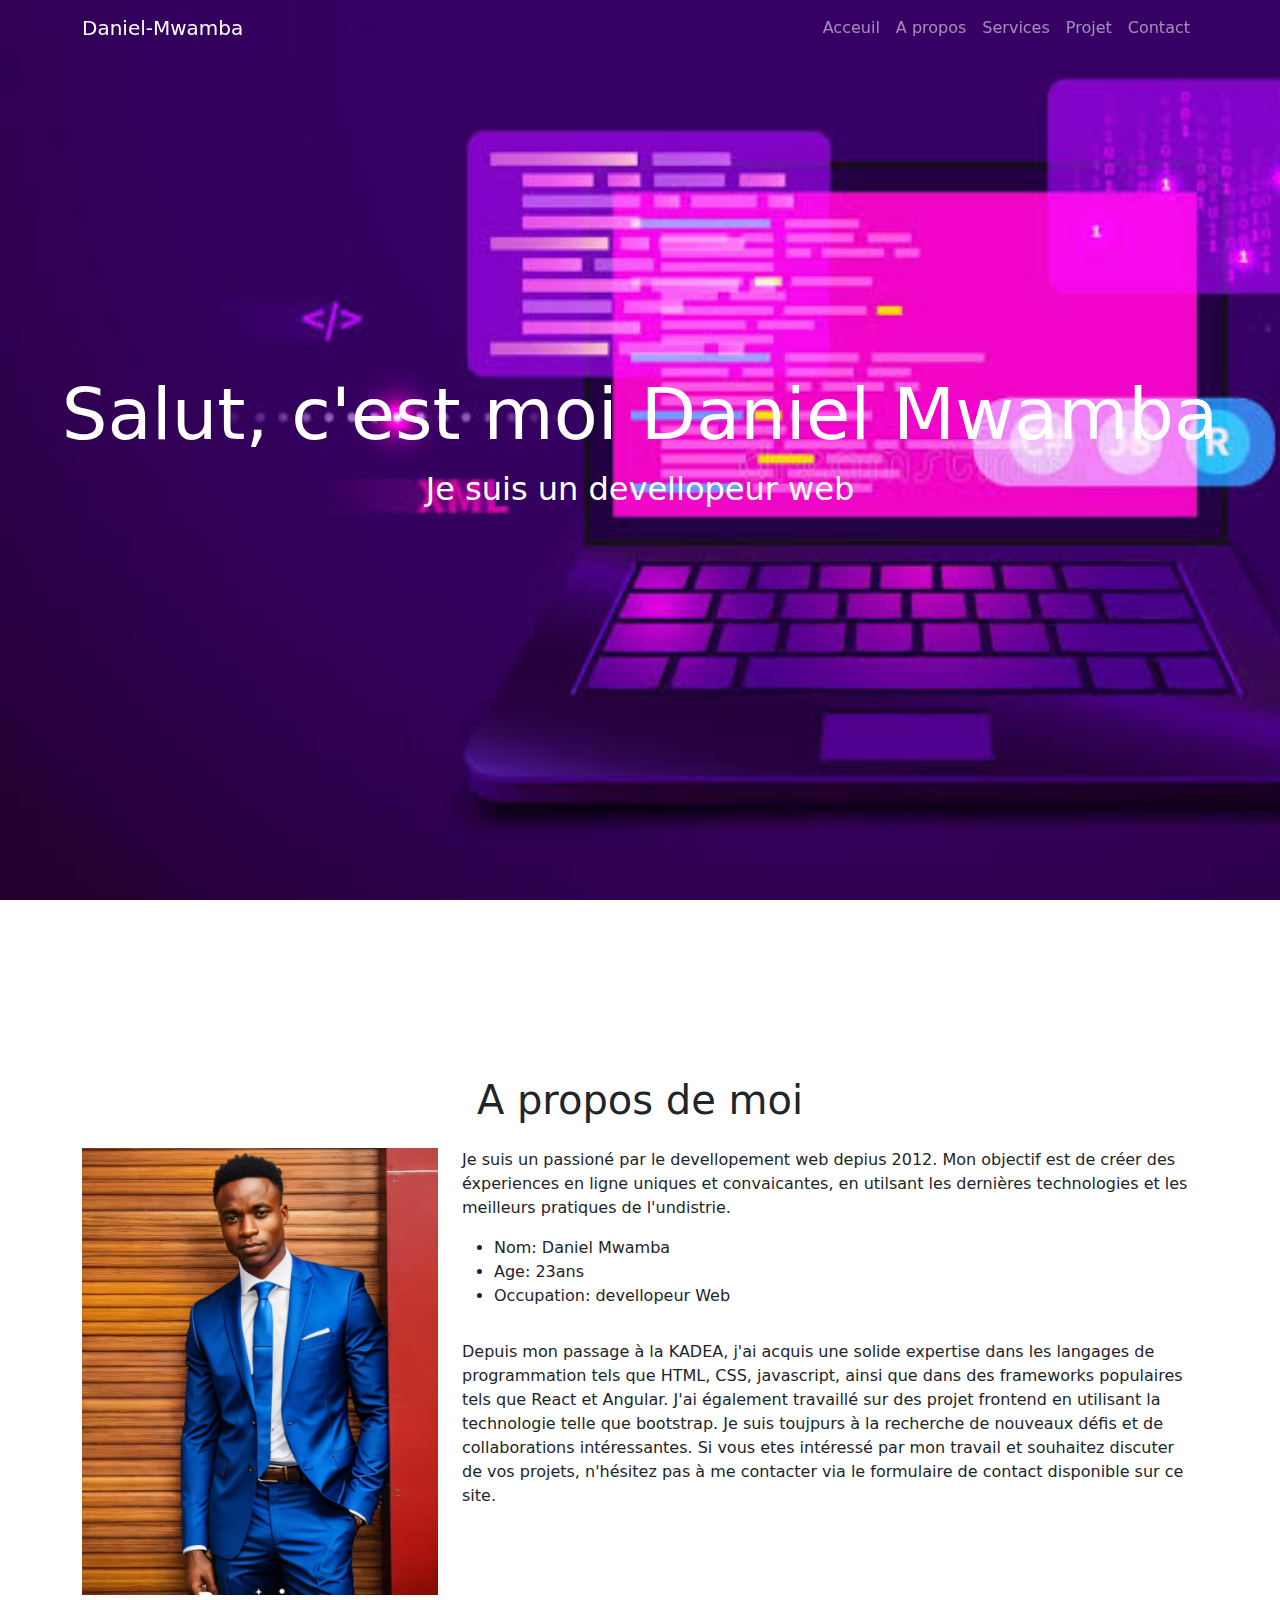
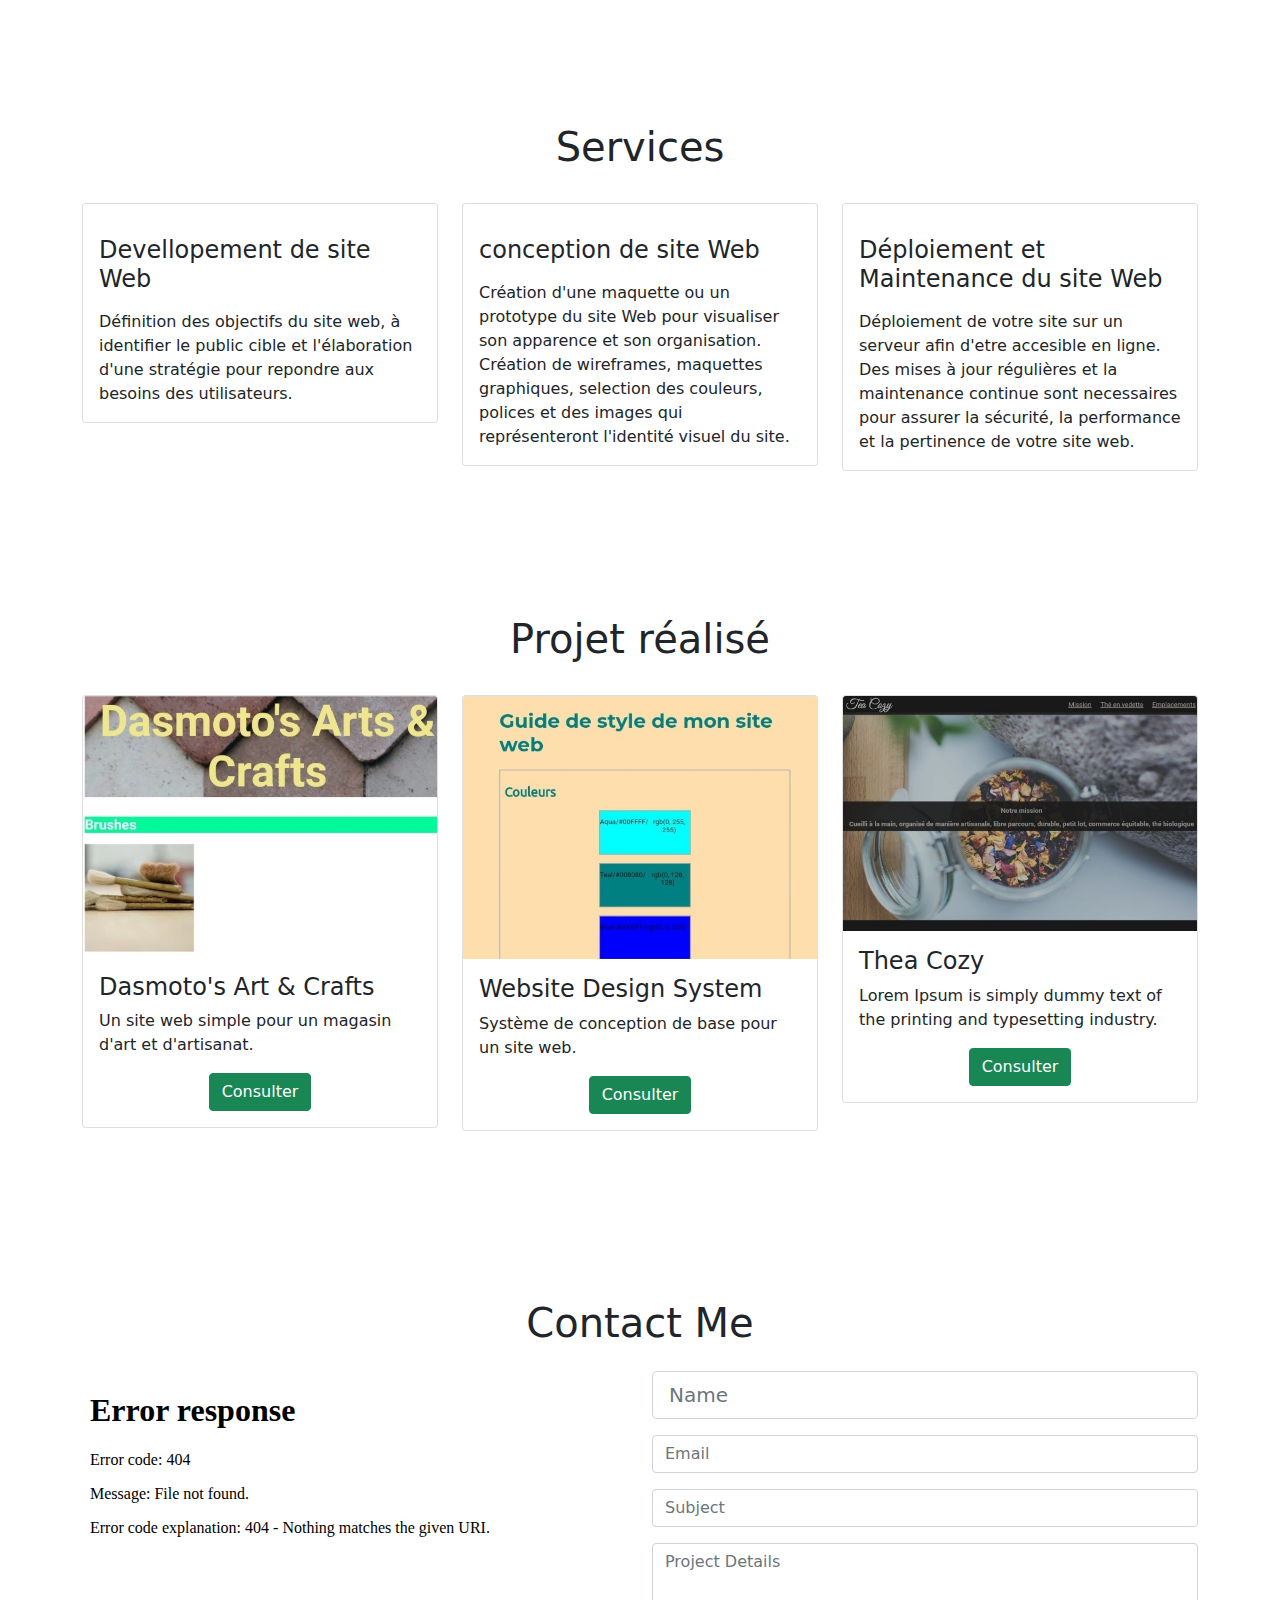
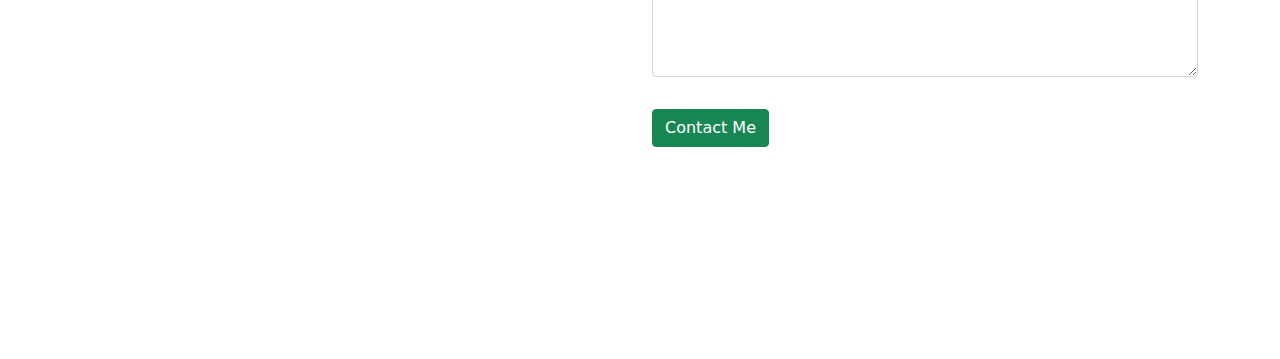
==== index.html @ eefb1bb7 "Add files via upload" ====
<!DOCTYPE html>
<html lang="fr">

<meta http-equiv="content-type" content="text/html;charset=UTF-8" />
<head>
  <title>Portfolio Daniel-Mwamba</title>
  <meta charset="utf-8">
  <meta name="viewport" content="width=device-width, initial-scale=1">
  <!-- linking css file -->
  <link rel="stylesheet" href="style.css">
  <!-- bootstrap CDN -->
  <link href="css/bootstrap.min.css" rel="stylesheet">
  <script src="js/bootstrap.bundle.min.js"></script>
  <!-- font awesome -->
  <script src="kit.fontawesome.com/31149d48b0.js" crossorigin="anonymous"></script>
</head>

<body>
    <!-- navbar -->
    <nav class="navbar navbar-expand-lg fixed-top navbar-dark navbarScroll">
        <div class="container">
            <a class="navbar-brand" href="#">Daniel-Mwamba</a>
            <button class="navbar-toggler" type="button" data-bs-toggle="collapse" data-bs-target="#navbarSupportedContent" aria-controls="navbarSupportedContent" aria-expanded="false" aria-label="Toggle navigation">
                <span class="navbar-toggler-icon"></span>
            </button>
            <div class="collapse navbar-collapse" id="navbarSupportedContent">
                <ul class="navbar-nav ms-auto">
                    <li class="nav-item active">
                        <a class="nav-link" href="#home">Acceuil</a>
                    </li>
                    <li class="nav-item">
                        <a class="nav-link" href="#about">A propos</a>
                    </li>
                    <li class="nav-item">
                        <a class="nav-link" href="#services">Services</a>
                    </li>
                    <li class="nav-item">
                        <a class="nav-link" href="#portfolio">Projet</a>
                    </li>
                    <li class="nav-item">
                        <a class="nav-link" href="#contact">Contact</a>
                    </li>
                </ul>
                
            </div>
        </div>
    </nav>
    <!-- main banner -->
    <section class="bgimage" id="home">
        <div class="container-fluid">
            <div class="row">
            <div class="col-lg-12 col-md-12 col-sm-12 col-xs-12 hero-text">
                <h2 class="hero_title">Salut, c'est moi Daniel Mwamba</h2>
                <p class="hero_desc">Je suis un devellopeur web</p>
            </div>
            </div>
        </div>
    </section>

    <!-- about section-->
    <section id="about">
        <div class="container mt-4 pt-4">
            <h1 class="text-center">A propos de moi</h1>
            <div class="row mt-4">
                <div class="col-lg-4">
                    <img src="images/about.jpg" class= "imageAboutPage" alt="">
                </div>

                <div class="col-lg-8">
                    <p>Je suis un passioné par le devellopement web depius 2012. 
                        Mon objectif est de créer des éxperiences en ligne uniques et convaicantes, en utilsant les dernières technologies et les meilleurs pratiques de l'undistrie.
                    </p>
                    <div class="row mt-3">
                        <div class="col-md-6">
                            <ul>
                                <li>Nom: Daniel Mwamba</li>
                                <li>Age: 23ans</li>
                                <li>Occupation: devellopeur Web</li>

                            </ul>
                        </div>
                        
                    </div>
                    <div class="row mt-3">
                        <p>Depuis mon passage à la KADEA, j'ai acquis une solide expertise dans les langages de programmation tels que HTML,
                            CSS, javascript, ainsi que dans des frameworks populaires tels que React et Angular.
                            J'ai également travaillé sur des projet frontend en utilisant la technologie telle que bootstrap.
                            Je suis toujpurs à la recherche de nouveaux défis et de collaborations intéressantes.
                            Si vous etes intéressé par mon travail et souhaitez discuter de vos projets, n'hésitez pas à me contacter via le formulaire de contact disponible sur ce site.
                        </p>
                    </div>
                </div>
            </div>
    </section>

    <!-- services section-->
    <section id="services">
        <div class="container">
            <h1 class="text-center">Services</h1>
            <div class="row">
                <div class="col-lg-4 mt-4">
                    <div class="card servicesText">
                        <div class="card-body">
                            <i class="fas servicesIcon fa-clock"></i>
                            <h4 class="card-title mt-3">Devellopement de site Web</h4>
                            <p class="card-text mt-3">Définition des objectifs du site web, à identifier le public cible
                                et l'élaboration d'une stratégie pour repondre aux besoins des utilisateurs.
                            </p>
                        </div>
                    </div>  
                </div>
                <div class="col-lg-4 mt-4">
                    <div class="card servicesText">
                        <div class="card-body">
                            <i class='fas servicesIcon fa-layer-group'></i>
                            <h4 class="card-title mt-3">conception de site Web</h4>
                            <p class="card-text mt-3">Création d'une maquette ou un prototype du site Web pour visualiser son apparence et son organisation.
                                Création de wireframes, maquettes graphiques, selection des couleurs, polices et des images qui représenteront l'identité visuel du site.
                            </p>
                        </div>
                    </div>  
                </div>

                <div class="col-lg-4 mt-4">
                    <div class="card servicesText">
                        <div class="card-body">
                            <i class='far servicesIcon fa-check-circle'></i>
                            <h4 class="card-title mt-3">Déploiement et Maintenance du site Web</h4>
                            <p class="card-text mt-3">Déploiement de votre site sur un serveur afin d'etre accesible en ligne.
                                Des mises à jour régulières et la maintenance continue sont necessaires pour assurer la sécurité, la performance et la pertinence de votre site web.


                            </p>
                        </div>
                    </div>  
                </div>
            </div>

          
        </div>
    </section>

    <!-- portfolio section-->
    <section id="portfolio">
        <div class="container mt-3">
            <h1 class="text-center">Projet réalisé</h1>
            <div class="row">
                <div class="col-lg-4 mt-4">
                    <div class="card">
                        <img class="card-img-top" src="images/site2.jpg" alt="Card image" style="width:100%">
                        <div class="card-body">
                            <h4 class="card-title">Dasmoto's Art & Crafts </h4>
                            <p class="card-text">Un site web simple pour un magasin d'art et d'artisanat.</p>
                            <div class="text-center">
                                <a href="https://danielmwamba.github.io/dasmoto/" class="btn btn-success" target="_blank">Consulter</a>
                            </div>
                        </div>
                    </div>
                </div>

                <div class="col-lg-4 mt-4">
                    <div class="card portfolioContent">
                        <img class="card-img-top" src="images/site1.jpg" alt="Card image" style="width:100%">
                        <div class="card-body">
                            <h4 class="card-title">Website Design System</h4>
                            <p class="card-text">Système de conception de base pour un site web.</p>
                            <div class="text-center">
                                <a href="https://danielmwamba.github.io/websitedisign/" class="btn btn-success" target="_blank">Consulter</a>
                            </div>
                        </div>
                    </div>
                </div>

                <div class="col-lg-4 mt-4">
                    <div class="card portfolioContent">
                        <img class="card-img-top" src="images/site3.jpg" alt="Card image" style="width:100%">
                        <div class="card-body">
                            <h4 class="card-title">Thea Cozy</h4>
                            <p class="card-text">Lorem Ipsum is simply dummy text of the printing and typesetting industry.</p>
                            <div class="text-center">
                                <a href="https://danielmwamba.github.io/teacozy/" class="btn btn-success" target="_blank">Consulter</a>
                            </div>
                        </div>
                    </div>
                </div>
            </div>
            <br>
          
    </section>

    <!-- contact section-->
    <section id="contact">
        <div class="container mt-3 contactContent">
            <h1 class="text-center">Contact Me</h1>

            <div class="row mt-4">
                <div class="col-lg-6">
                    <!-- to edit google map goto https://www.embed-map.com type your location, generate html code and copy the html  -->
                    <div style="max-width:100%;overflow:hidden;color:red;width:500px;height:500px;">
                        <div id="embedmap-canvas" style="height:100%; width:100%;max-width:100%;">
                            <iframe style="height:100%;width:100%;border:0;" frameborder="0" src="../external.html?link=https://www.google.com/maps/embed/v1/place?q=new+york&amp;key=AIzaSyBFw0Qbyq9zTFTd-tUY6dZWTgaQzuU17R8">
                            </iframe>
                        </div>
                        <a class="googlemaps-html" href="../external.html?link=https://www.embed-map.com/" id="get-data-forembedmap">https://www.embed-map.com</a>
                        <style>#embedmap-canvas img{max-width:none!important;background:none!important;font-size: inherit;font-weight:inherit;}
                        </style>
                    </div>
                </div>

                <div class="col-lg-6">
                    <!-- form fields -->
                    <form action="mailto: danielmuamba81@gmail.com" method="post" enctype="text/plain">
                        <input type="text" class="form-control form-control-lg" placeholder="Name" required>
                        <input type="email" class="form-control mt-3" placeholder="Email" required>
                        <input type="text" class="form-control mt-3" placeholder="Subject">
                        <div class="mb-3 mt-3">
                            <textarea class="form-control" rows="5" id="comment" name="text" placeholder="Project Details" required></textarea>
                        </div>
                    </form>
                    <button type="button" class="btn btn-success mt-3">Contact Me</button>
                    
                </div>

            </div>
        </div>
    </section>
    <!-- footer section-->
    <footer id="footer">
        <div class="container-fluid">
            <!-- social media icons -->
            <div class="social-icons mt-4">
                <a href="../external.html?link=https://www.facebook.com/" target="_blank"><i class="fab fa-facebook"></i></a>
                <a href="../external.html?link=https://www.instagram.com/" target="_blank"><i class="fab fa-instagram"></i></a>
                <a href="../external.html?link=https://www.twitter.com/" target="_blank"><i class="fab fa-twitter"></i></a>
                <a href="../external.html?link=https://www.linkedin.com/" target="_blank"><i class="fab fa-linkedin"></i></a>
                <a href="../external.html?link=https://www.twitch.tv/" target="_blank"><i class="fab fa-twitch"></i></a>
            </div>
        </div>
    </footer>

    <!-- load javascript after loading all html content -->
    <script src="script/script.js"></script>

</body>

</html>
---- style.css ----
/* display background color black on navbar scroll */
.navbarScroll.navbarDark {
    background-color: black;
}
/* hero background image */
.bgimage {
    height:100vh;
    background: url("images/hero.jpeg");
    background-size:cover;
    position:relative;
}
/* text css above hero image*/
.hero_title {
    font-size: 4.5rem;
}
.hero_desc {
    font-size: 2rem;
}
.hero-text {
    text-align: center;
    position: absolute;
    top: 50%;
    left: 50%;
    transform: translate(-50%, -50%);
    color: white;
}

/* spacing on all sections */
#about, #services, #portfolio, #contact {
    margin-top: 4rem;
    padding-top: 4rem;
}
#contact {
    padding-bottom: 4rem;
}
/* about section image css */
.imageAboutPage {
    width: 100%;
}


/* social media icons styling */
.social-icons {
    font-size: 36px;
    cursor: pointer;
}
.fa-facebook:hover,.fa-instagram:hover,.fa-twitter:hover,.fa-linkedin:hover, .fa-twitch:hover {
    color: #008000;
}
.fab {
    color: #000000;
}
/* footer styling */
#footer {
    background-color: #808080;
    text-align: center;
}
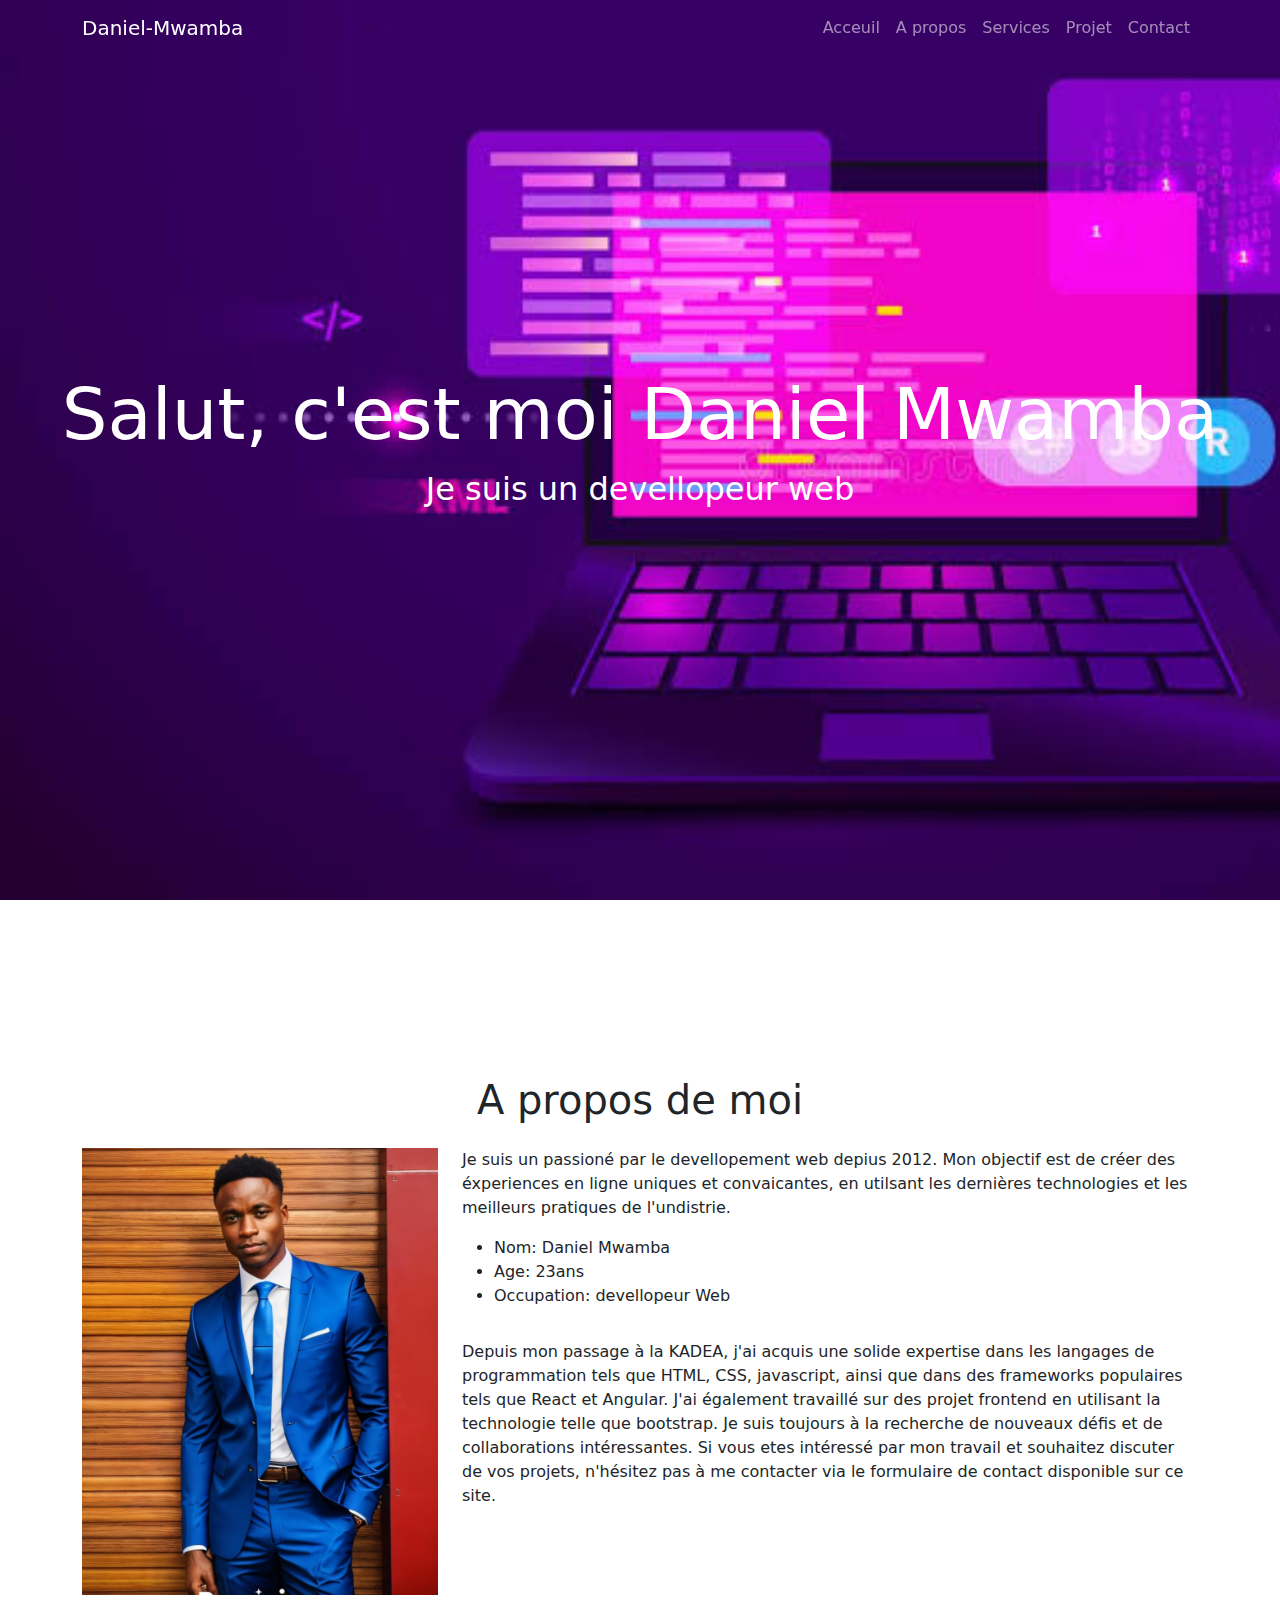
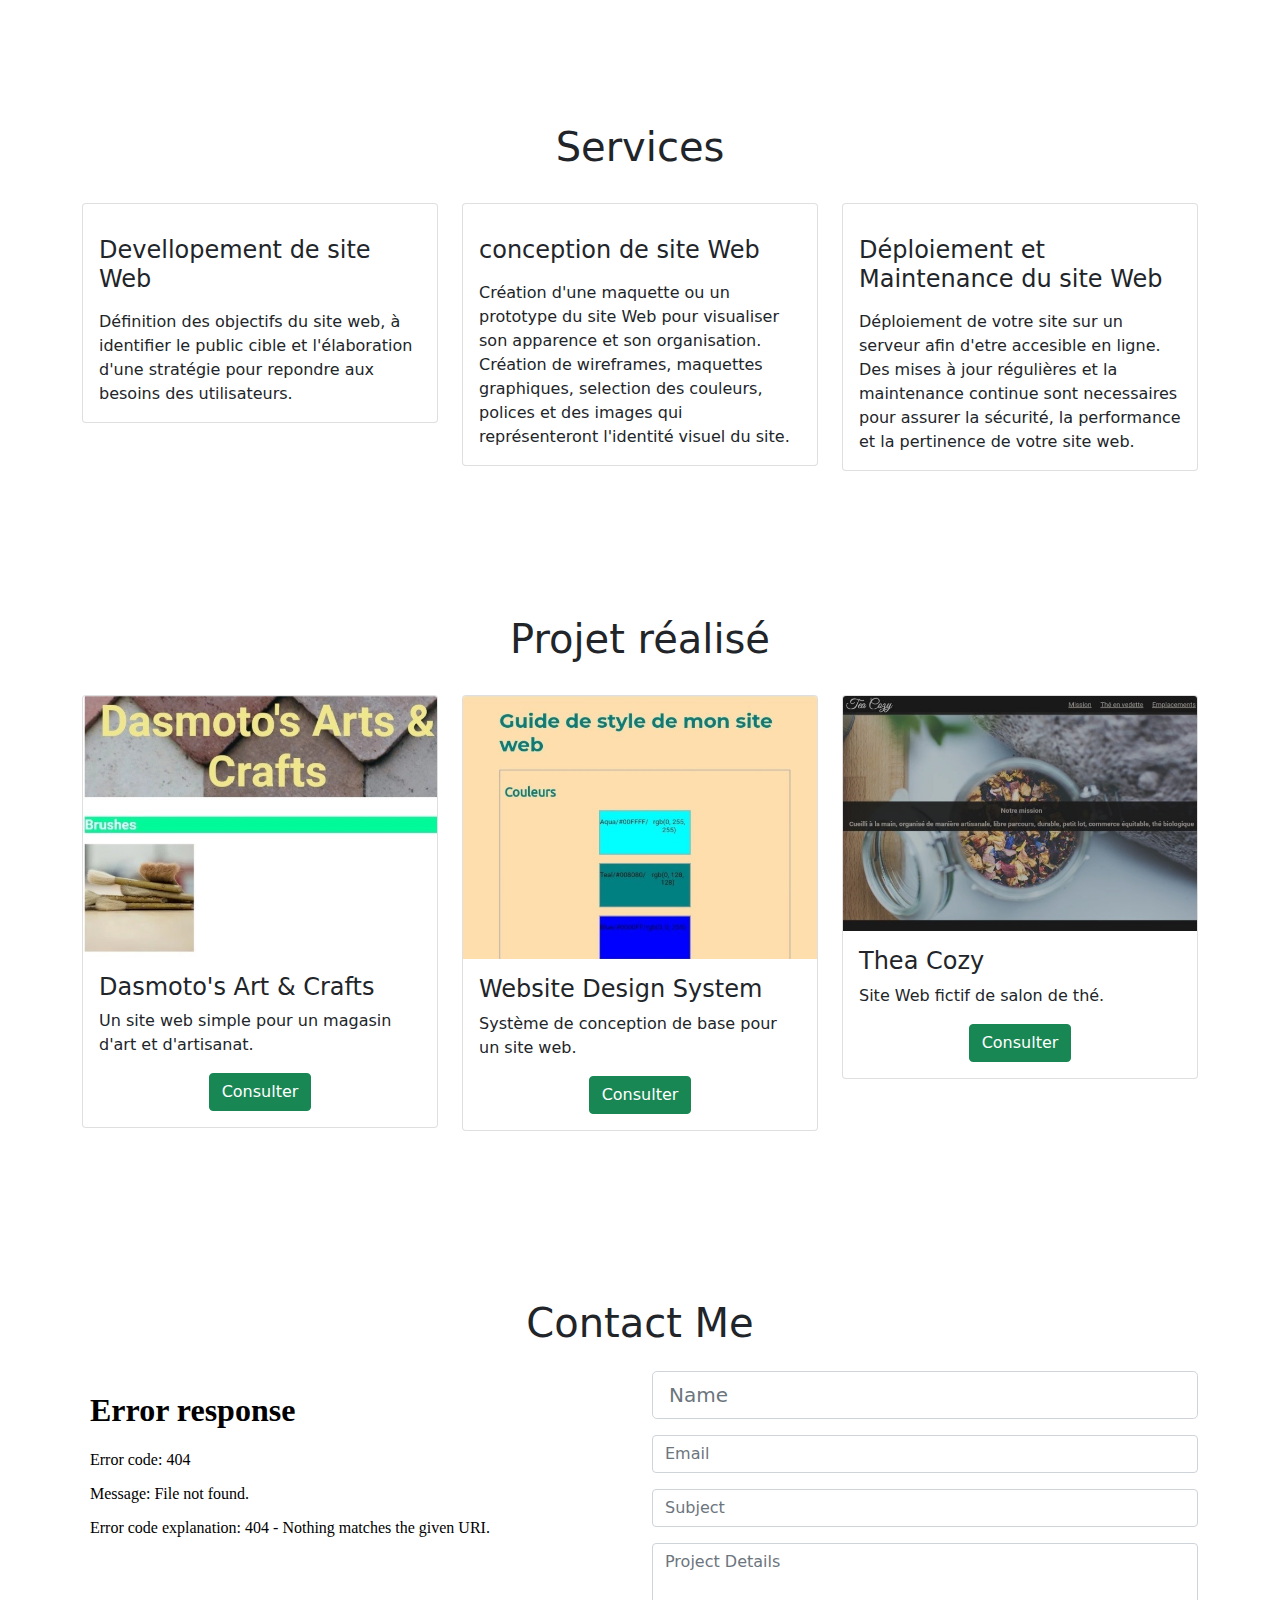
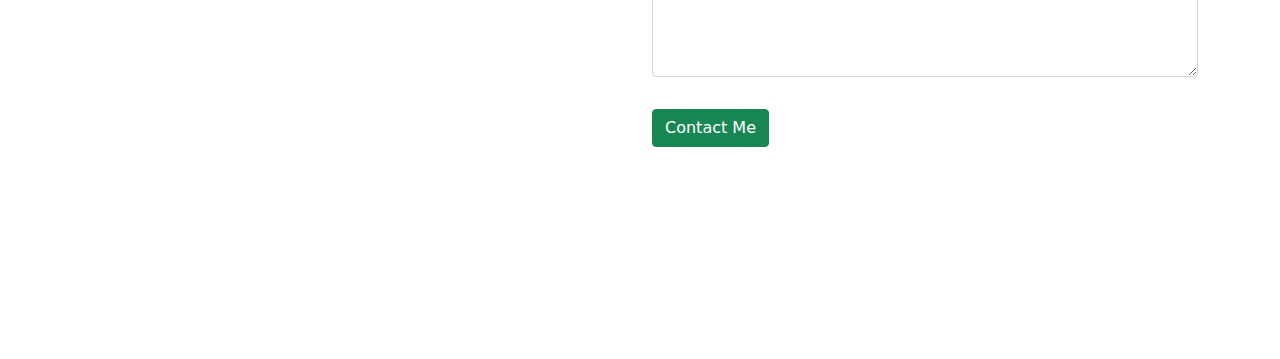
==== commit f2e0ae07: "Update index.html" ====
--- a/index.html
+++ b/index.html
@@ -85,7 +85,7 @@
                         <p>Depuis mon passage à la KADEA, j'ai acquis une solide expertise dans les langages de programmation tels que HTML,
                             CSS, javascript, ainsi que dans des frameworks populaires tels que React et Angular.
                             J'ai également travaillé sur des projet frontend en utilisant la technologie telle que bootstrap.
-                            Je suis toujpurs à la recherche de nouveaux défis et de collaborations intéressantes.
+                            Je suis toujours à la recherche de nouveaux défis et de collaborations intéressantes.
                             Si vous etes intéressé par mon travail et souhaitez discuter de vos projets, n'hésitez pas à me contacter via le formulaire de contact disponible sur ce site.
                         </p>
                     </div>
@@ -176,7 +176,7 @@
                         <img class="card-img-top" src="images/site3.jpg" alt="Card image" style="width:100%">
                         <div class="card-body">
                             <h4 class="card-title">Thea Cozy</h4>
-                            <p class="card-text">Lorem Ipsum is simply dummy text of the printing and typesetting industry.</p>
+                            <p class="card-text">Site Web fictif de salon de thé.</p>
                             <div class="text-center">
                                 <a href="https://danielmwamba.github.io/teacozy/" class="btn btn-success" target="_blank">Consulter</a>
                             </div>
